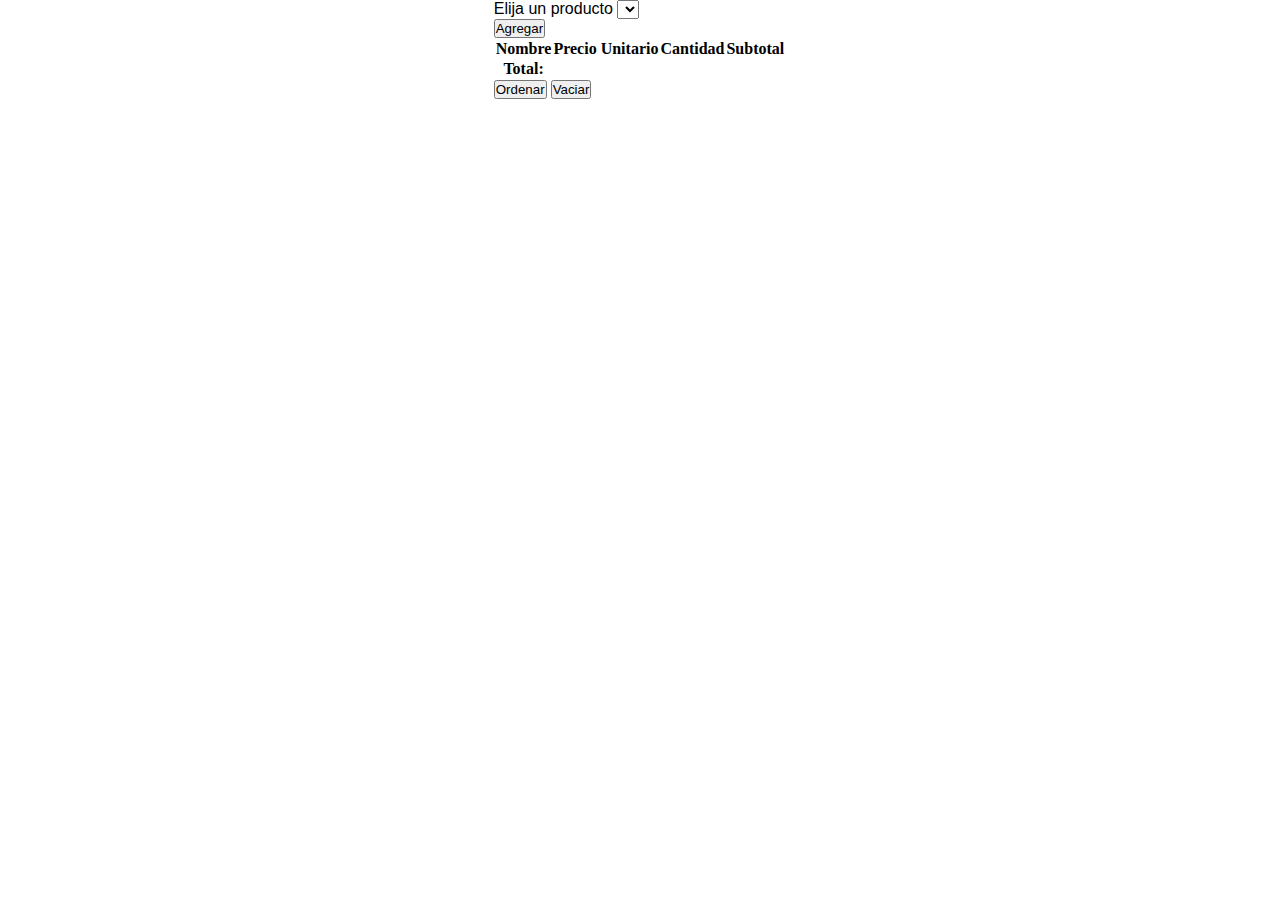
==== pages/index.html @ 4c0db09d "inicio" ====
<!DOCTYPE html>
<html lang="es">
<head>
    <meta charset="UTF-8">
    <meta name="viewport" content="width=device-width, initial-scale=1.0">
    <title>Mi carrito</title>
    <link rel="stylesheet" href="../style/style.css">
</head>
<body>
    <main class="container">
    <div class="">
        <div class="">
            <form id="" class="formulario">
                <label for="">Elija un producto</label>

                <select id="producto" class=""></select>
                <br>
                <button id="add" class="">Agregar</button>
            </form>
        </div>
        <div class="">
            <table class="">
                <thead class="">
                    <tr>
                        <th>Nombre</th>
                        <th>Precio Unitario</th>
                        <th>Cantidad</th>
                        <th>Subtotal</th>
                    </tr>
                </thead>
                <tbody id="">
                </tbody>
                <tfoot class="">
                    <tr>
                        <th>Total: </th>
                        <th></th>
                        <th></th>
                        <th id=""></th>
                    </tr>
                </tfoot>
            </table>
        </div>
        <div class="">
            <button id="ordenar" class="">
                Ordenar
            </button>
            <button id="vaciar" class="">
                Vaciar
            </button>
        </div>
    </div>
    </main>
</body>
</html>
---- style/style.css ----
* {
    box-sizing: border-box;
    margin: 0;
    padding: 0;
 }

.container {
    display: flex;
    justify-content: center;
    align-items: center;
}

.formulario {
    font-family: sans-serif;
}
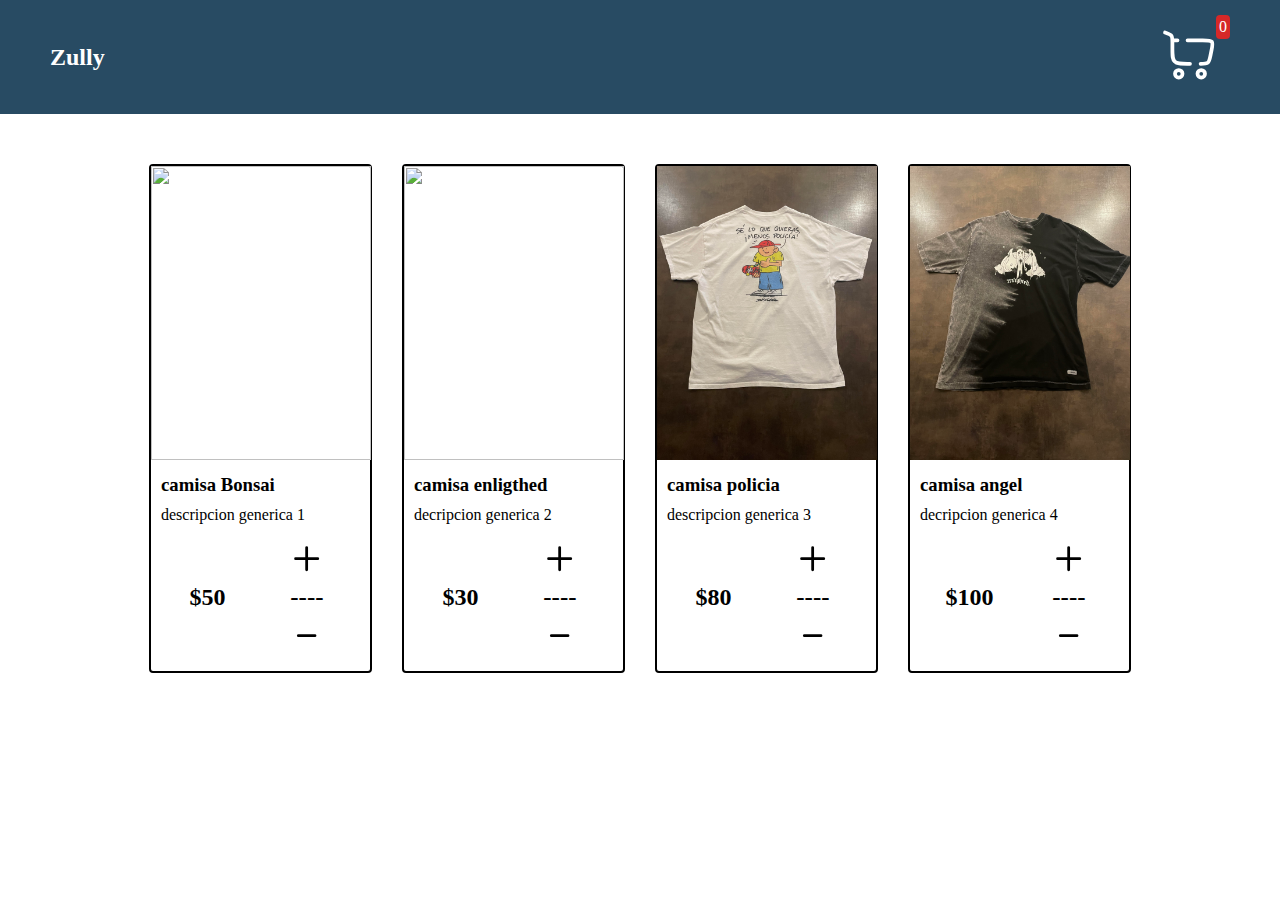
==== commit 2d478f6e: "push" ====
--- a/pages/index.html
+++ b/pages/index.html
@@ -1,54 +1,56 @@
 <!DOCTYPE html>
 <html lang="es">
+
 <head>
     <meta charset="UTF-8">
     <meta name="viewport" content="width=device-width, initial-scale=1.0">
-    <title>Mi carrito</title>
+    <title>Zully / clothing</title>
     <link rel="stylesheet" href="../style/style.css">
+    <script src="https://kit.fontawesome.com/22907d95e3.js" crossorigin="anonymous"></script>
 </head>
+
 <body>
-    <main class="container">
-    <div class="">
-        <div class="">
-            <form id="" class="formulario">
-                <label for="">Elija un producto</label>
+    <nav class="navbar">
+        <h2>Zully</h2>
+        <div class="carrito">
+            <svg width="60px" height="60px" viewBox="0 0 24 24" fill="none" xmlns="http://www.w3.org/2000/svg"
+                stroke="#fff">
+                <g id="SVGRepo_bgCarrier" stroke-width="0"></g>
+                <g id="SVGRepo_tracerCarrier" stroke-linecap="round" stroke-linejoin="round"></g>
+                <g id="SVGRepo_iconCarrier">
+                    <path
+                        d="M7.5 18C8.32843 18 9 18.6716 9 19.5C9 20.3284 8.32843 21 7.5 21C6.67157 21 6 20.3284 6 19.5C6 18.6716 6.67157 18 7.5 18Z"
+                        stroke="#fff" stroke-width="1.5"></path>
+                    <path
+                        d="M16.5 18.0001C17.3284 18.0001 18 18.6716 18 19.5001C18 20.3285 17.3284 21.0001 16.5 21.0001C15.6716 21.0001 15 20.3285 15 19.5001C15 18.6716 15.6716 18.0001 16.5 18.0001Z"
+                        stroke="#fff" stroke-width="1.5"></path>
+                    <path
+                        d="M2 3L2.26121 3.09184C3.5628 3.54945 4.2136 3.77826 4.58584 4.32298C4.95808 4.86771 4.95808 5.59126 4.95808 7.03836V9.76C4.95808 12.7016 5.02132 13.6723 5.88772 14.5862C6.75412 15.5 8.14857 15.5 10.9375 15.5H12M16.2404 15.5C17.8014 15.5 18.5819 15.5 19.1336 15.0504C19.6853 14.6008 19.8429 13.8364 20.158 12.3075L20.6578 9.88275C21.0049 8.14369 21.1784 7.27417 20.7345 6.69708C20.2906 6.12 18.7738 6.12 17.0888 6.12H11.0235M4.95808 6.12H7"
+                        stroke="#fff" stroke-width="1.5" stroke-linecap="round"></path>
+                </g>
+            </svg>
+            <div id = "cantidad-carrito" class="cantidad-carrito">0</div>
+        </div>
+    </nav>
 
-                <select id="producto" class=""></select>
-                <br>
-                <button id="add" class="">Agregar</button>
-            </form>
-        </div>
-        <div class="">
-            <table class="">
-                <thead class="">
-                    <tr>
-                        <th>Nombre</th>
-                        <th>Precio Unitario</th>
-                        <th>Cantidad</th>
-                        <th>Subtotal</th>
-                    </tr>
-                </thead>
-                <tbody id="">
-                </tbody>
-                <tfoot class="">
-                    <tr>
-                        <th>Total: </th>
-                        <th></th>
-                        <th></th>
-                        <th id=""></th>
-                    </tr>
-                </tfoot>
-            </table>
-        </div>
-        <div class="">
-            <button id="ordenar" class="">
-                Ordenar
-            </button>
-            <button id="vaciar" class="">
-                Vaciar
-            </button>
-        </div>
-    </div>
-    </main>
+    <main class="tienda" id="tienda">
+        <!-- <div class="item">
+            <img src="../assets/camisa-bonsai2.png" alt="" width="220" height="294">
+            <div class="detalles">
+                <h3>Camisa Bonsai</h3>
+                <p>Lorem ipsum dolor sit amet consectetur adipisicing elit. Autem error rerum ducimus harum, voluptatibus.</p>
+                <div class="cantidad-precio"> 
+                    <h2>$45</h2>
+                    <div class="botones">
+                        <svg viewBox="0 0 24 24" fill="none" xmlns="http://www.w3.org/2000/svg"><g id="SVGRepo_bgCarrier" stroke-width="0"></g><g id="SVGRepo_tracerCarrier" stroke-linecap="round" stroke-linejoin="round"></g><g id="SVGRepo_iconCarrier"> <path d="M6 12L18 12" stroke="#000000" stroke-width="2" stroke-linecap="round" stroke-linejoin="round"></path> </g></svg>
+                        <div id= "id" class="cantidad">0</div>
+                        <svg viewBox="0 0 24 24" fill="none" xmlns="http://www.w3.org/2000/svg"><g id="SVGRepo_bgCarrier" stroke-width="0"></g><g id="SVGRepo_tracerCarrier" stroke-linecap="round" stroke-linejoin="round"></g><g id="SVGRepo_iconCarrier"> <path d="M4 12H20M12 4V20" stroke="#000000" stroke-width="2" stroke-linecap="round" stroke-linejoin="round"></path> </g></svg>
+                    </div>
+                </div>
+            </div>
+        </div> -->
+    </main>  
 </body>
+
+<script src="../logic/carrito.js"></script>
 </html>--- a/style/style.css
+++ b/style/style.css
@@ -2,14 +2,76 @@
     box-sizing: border-box;
     margin: 0;
     padding: 0;
- }
+}
 
-.container {
+.navbar {
     display: flex;
-    justify-content: center;
+    justify-content: space-between;
+    flex-direction: row;
+    background-color: #284b63;
+    color: #fff;
+    padding: 15px 50px;
+    margin-bottom: 50px;
     align-items: center;
 }
 
-.formulario {
-    font-family: sans-serif;
+.carrito {
+    position: relative;
+    padding: 10px;
+}
+
+.cantidad-carrito {
+    background-color: #d62828;
+    position: absolute;
+    top: 0;
+    right: 0;
+    font-size: 16px;
+    border-radius: 4px;
+    padding: 3px;
+}
+
+.tienda {
+    display: grid;
+    grid-template-columns: repeat(4, 223px);
+    gap: 30px;
+    justify-content: center;
+}
+
+@media (max-width: 1000px) {
+    .tienda {
+        grid-template-columns: repeat(2, 223px);
+    }
+}
+
+@media (max-width: 480px) {
+    .tienda {
+        grid-template-columns: repeat(1, 223px);
+    }
+}
+
+
+.item {
+    border: solid 2px black;
+    border-radius: 4px;
+}
+
+.detalles {
+    display: flex;
+    flex-direction: column;
+    padding: 10px;
+    gap: 10px;
+}
+
+.cantidad-precio {
+    display: flex;
+    justify-content: space-around;
+    align-items: center;
+}
+
+.botones {
+    gap: 8px;
+    font-size: 25px;
+    display: flex;
+    flex-direction: column-reverse;
+    margin: 8px;
 }